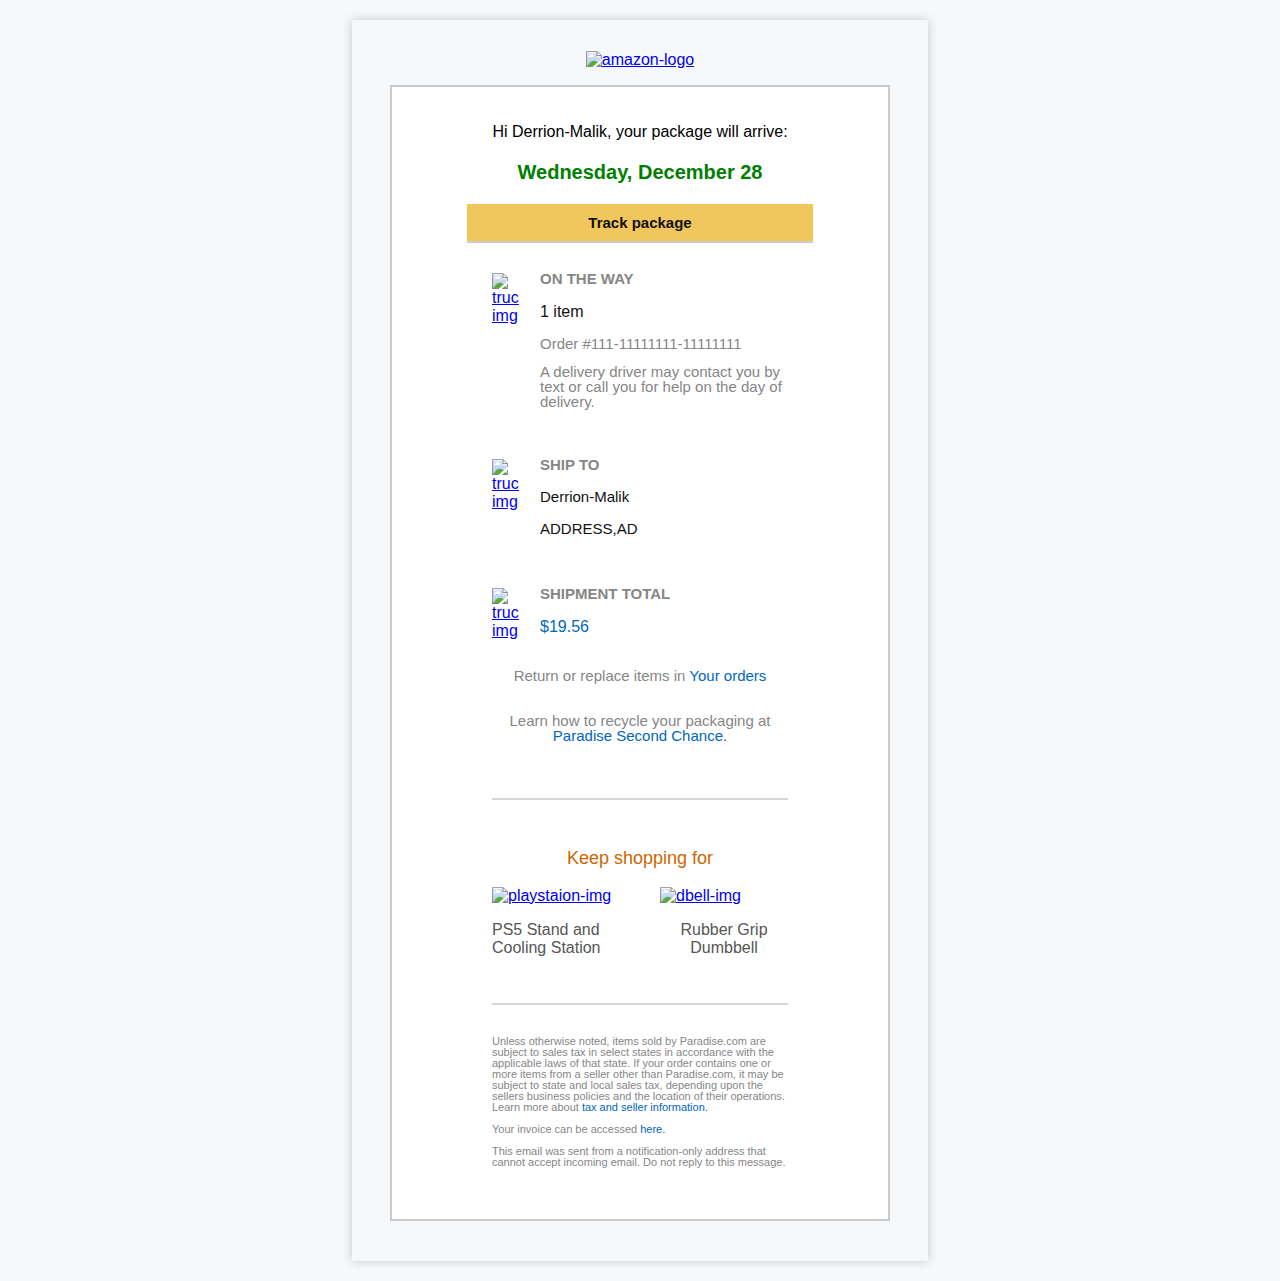
==== amazon-email/index.html @ 9d5cdab8 "amazon email" ====
<!DOCTYPE html>
<html lang="en" dir="ltr" xmlns:v="urn:schemas-microsoft-com:vml" xmlns:o="urn:schemas-microsoft-com:office:office">

<head>
    <meta charset="UTF-8">
    <meta http-equiv="X-UA-Compatible" content="IE=edge">
    <meta name="viewport" content="width=device-width, initial-scale=1.0, user-scalable=yes">
    <meta name="format-detection" content="telephone=no, date=no, address=no, email=no, url=no">
    <meta name="x-apple-disable-message-reformatting">
    <meta name="color-scheme" content="light only">
    <meta name="supported-color-schemes" content="light only">
    <title>Amazon Transactional Email</title>
</head>

<body style="background-color: #F6F9FC;">
    <!-- start of html email -->
    <table width="100%" border="0" cellspacing="0" cellpadding="0">
        <tr>
            <!-- start of container -->
            <td style="font-family: 'Lato',sans-serif, Arial, Helvetica;">
                <table width="600" align="center" cellspacing="0" cellpadding="0" border="0" style="padding: 12px;">
                    <tr>

                        <td
                            style="background-color: #f6f9fc; width: 100%;max-width: 600px; box-shadow: 0 0 10px rgba(0, 0, 0, .2);padding-bottom: 40px;">
                            <!-- start of header -->
                            <!-- <h1 style="text-align: center;">Paradise</h1> -->
                            <p align="center" style="padding-top: 15px;">
                                <a href="#">
                                    <img src="https://i.ibb.co/bBq4ktw/amazon-logo.png" alt="amazon-logo" border="0" width="110">
                                </a>
                            </p>
                            <!-- <a href="#" style="Margin: 0 auto;">
                                <img src="https://i.ibb.co/bBq4ktw/amazon-logo.png" alt="amazon-logo" border="0" style="text-align: center;">
                            </a> -->
                            <!-- end of header -->

                            <!-- start of inside container -->
                            <table width="500" align="center" cellspacing="0" cellpadding="0" border="0">
                                <tr>
                                    <td
                                        style="border: #cbcbcb 2px solid; width: 100%; max-width: 500px; background-color: #ffffff; padding-top: 20px; padding-bottom: 40px;">
                                        <table width="100%" align="center" cellspacing="0" cellpadding="0" border="0">
                                            <!-- start of package arriving -->
                                            <tr>
                                                <td width="100%" align="center" valign="middle">
                                                    <p>Hi Derrion-Malik, your package will arrive:</p>
                                                    <p style="color: green; font-weight: 700; font-size: 20px;">
                                                        Wednesday, December 28
                                                    </p>
                                                </td>
                                            </tr>

                                            <!-- end of package arriving -->
                                            <!-- start of track package button -->
                                            <tr>
                                                <td align="center">
                                                    <table width="100%" align="center" cellspacing="0" cellpadding="0"
                                                        border="0">
                                                        <tr>
                                                            <td align="center" style="border-radius:10px;">
                                                                <a href="https://example.com" target="_blank"
                                                                    style="font-size: 15px;font-weight: bold;text-decoration: none;color: #111111;background-color: #f1c65D;padding:10px 25px;border-bottom: 2px solid #cbcbcb;display: inline-block; width: 296px;">
                                                                    Track package
                                                                </a>
                                                            </td>
                                                        </tr>

                                                    </table>
                                                </td>
                                            </tr>
                                            <!-- end of track package button -->
                                            <!-- start of on the way row -->
                                            <tr>
                                                <td style="padding-top: 30px;">

                                                    <table width="296" align="center" cellspacing="0" cellpadding="0"
                                                        border="0">

                                                        <tr>
                                                            <td>
                                                                <!-- start of column one -->
                                                                <table width="27" align="left" cellspacing="0"
                                                                    cellpadding="0" border="0">
                                                                    <tr>
                                                                        <td
                                                                            style=" vertical-align: top;width: 27px; border: none;padding-right: 21px;">
                                                                            <a href="https://example.com"
                                                                                target="_blank">
                                                                                <img src="https://i.ibb.co/KWY4cDN/truck-img.png"
                                                                                    alt="truck-img" width="27"
                                                                                    style="max-width: 27px;" border="0">
                                                                            </a>
                                                                        </td>
                                                                    </tr>

                                                                </table>
                                                                <!-- end of column one -->

                                                                <!-- start of column two -->
                                                                <table width="248" align="left" cellspacing="0"
                                                                    cellpadding="0" border="0">
                                                                    <tr>
                                                                        <td
                                                                            style="vertical-align: top; text-align: left;">
                                                                            <p
                                                                                style="Margin-top: -2px; color:#868686;font-size:15px; line-height:15px; font-weight:bold;">
                                                                                ON THE WAY</p>
                                                                            <p
                                                                                style="color:#111111;font-size:16px;line-height:20px">
                                                                                1 item</p>
                                                                            <p
                                                                                style="Margin-top: -2px; color:#868686;font-size:15px; line-height:15px;">
                                                                                Order #111-11111111-11111111
                                                                            </p>
                                                                            <p
                                                                                style="Margin-top: -2px; color:#868686;font-size:15px; line-height:15px;">
                                                                                A delivery driver may contact
                                                                                you by text or call you for help
                                                                                on the day of delivery.
                                                                            </p>
                                                                        </td>
                                                                    </tr>

                                                                </table>
                                                                <!-- end of column two -->
                                                            </td>
                                                        </tr>
                                                    </table>

                                                </td>
                                            </tr>
                                            <!-- end of on the way row -->
                                            <!-- start of spacer -->
                                            <tr>
                                                <td height="35" style="min-width:1;line-height:35px;"></td>
                                            </tr>
                                            <!-- end of spacer -->

                                            <!-- start of ship to row -->
                                            <tr>
                                                <td>

                                                    <table width="296" align="center" cellspacing="0" cellpadding="0"
                                                        border="0">

                                                        <tr>
                                                            <td>
                                                                <!-- start of column one -->
                                                                <table width="27" align="left" cellspacing="0"
                                                                    cellpadding="0" border="0">
                                                                    <tr>
                                                                        <td
                                                                            style=" vertical-align: top;width: 27px; border: none;padding-right: 21px;">
                                                                            <a href="https://example.com"
                                                                                target="_blank">
                                                                                <img src="https://i.ibb.co/KWY4cDN/truck-img.png"
                                                                                    alt="truck-img" width="27"
                                                                                    style="max-width: 27px;" border="0">
                                                                            </a>
                                                                        </td>
                                                                    </tr>

                                                                </table>
                                                                <!-- end of column one -->

                                                                <!-- start of column two -->
                                                                <table width="248" align="left" cellspacing="0"
                                                                    cellpadding="0" border="0">
                                                                    <tr>
                                                                        <td
                                                                            style="vertical-align: top; text-align: left;">
                                                                            <p
                                                                                style="Margin-top: -2px; color:#868686;font-size:15px; line-height:15px; font-weight:bold;">
                                                                                SHIP TO</p>
                                                                            <p
                                                                                style="color:#111111; font-size:15px;line-height:20px;">
                                                                                Derrion-Malik</p>
                                                                            <p
                                                                                style="Margin-top: -2px; line-height:18px; color: #111111; font-size: 15px;">
                                                                                ADDRESS,AD
                                                                            </p>




                                                                        </td>
                                                                    </tr>

                                                                </table>
                                                                <!-- end of column two -->
                                                            </td>
                                                        </tr>
                                                    </table>

                                                </td>
                                            </tr>
                                            <!-- end of ship to row -->
                                            <!-- start of spacer -->
                                            <tr>
                                                <td height="35" style="min-width:1;line-height:35px;"></td>
                                            </tr>
                                            <!-- end of spacer -->

                                            <!-- start of ship to row -->
                                            <tr>
                                                <td>

                                                    <table width="296" align="center" cellspacing="0" cellpadding="0"
                                                        border="0">

                                                        <tr>
                                                            <td>
                                                                <!-- start of column one -->
                                                                <table width="27" align="left" cellspacing="0"
                                                                    cellpadding="0" border="0">
                                                                    <tr>
                                                                        <td
                                                                            style=" vertical-align: top;width: 27px; border: none;padding-right: 21px;">
                                                                            <a href="https://example.com"
                                                                                target="_blank">
                                                                                <img src="https://i.ibb.co/KWY4cDN/truck-img.png"
                                                                                    alt="truck-img" width="27"
                                                                                    style="max-width: 27px;" border="0">
                                                                            </a>
                                                                        </td>
                                                                    </tr>

                                                                </table>
                                                                <!-- end of column one -->

                                                                <!-- start of column two -->
                                                                <table width="248" align="left" cellspacing="0"
                                                                    cellpadding="0" border="0">
                                                                    <tr>
                                                                        <td
                                                                            style="vertical-align: top; text-align: left;">
                                                                            <p
                                                                                style="Margin-top: -2px; color:#868686;font-size:15px; line-height:15px; font-weight:bold;">
                                                                                SHIPMENT TOTAL</p>
                                                                            <p
                                                                                style="color:#0066c0; font-size:16px;line-height:20px;">
                                                                                $19.56</p>

                                                                        </td>
                                                                    </tr>

                                                                </table>
                                                                <!-- end of column two -->
                                                            </td>
                                                        </tr>
                                                    </table>

                                                </td>
                                            </tr>
                                            <!-- end of ship to row -->
                                            <!-- start of return-recycle info -->
                                            <tr>
                                                <td>
                                                    <table width="296" align="center" cellspacing="0" cellpadding="0"
                                                        border="0">
                                                        <tr>
                                                            <td align="center">
                                                                <p
                                                                    style="color: #868686; font-size: 15px; line-height: 15px;">
                                                                    Return or replace items in <span><a
                                                                            href="https://example.com"
                                                                            style="text-decoration: none;color: #0066c0;">Your
                                                                            orders</a></span>
                                                                </p>
                                                            </td>
                                                        </tr>
                                                        <tr>
                                                            <td align="center" style="padding-bottom: 40px;">
                                                                <p
                                                                    style="width: 296px; max-width: 296px;color: #868686; font-size: 15px; line-height: 15px;">
                                                                    Learn how to recycle your packaging at <span><a
                                                                            href="https://example.com"
                                                                            style="color: #0066c0;text-decoration: none;">Paradise
                                                                            Second Chance.</a></span>
                                                                </p>
                                                            </td>
                                                        </tr>

                                                    </table>
                                                </td>
                                            </tr>
                                            <!-- end of return-recycle info -->

                                            <tr>
                                                <td>
                                                    <table width="296" align="center" cellspacing="0" cellpadding="0"
                                                        border="0">
                                                        <tr>
                                                            <td align="center"
                                                                style="padding-top: 30px; border-top: 2px solid #d6d6d6;">
                                                                <p style="color: #cc6600; font-size: 18px;">Keep
                                                                    shopping for</p>

                                                            </td>
                                                        </tr>
                                                        <!-- start of recent items row -->
                                                        <tr>
                                                            <td style="padding-bottom: 30px; border-bottom: 2px solid #d6d6d6;">
                                                                <table width="296" align="center" cellspacing="0"
                                                                    cellpadding="0" border="0">
                                                                    <tr>
                                                                        <td>
                                                                            <!-- start of column one -->
                                                                            <table width="148" align="left"
                                                                                cellspacing="0" cellpadding="0"
                                                                                border="0">
                                                                                <tr>
                                                                                    <td>
                                                                                        <a href="https://example.com"
                                                                                            target="_blank">
                                                                                            <img src="https://i.ibb.co/yySXGLS/playstaion-img.jpg"
                                                                                                alt="playstaion-img"
                                                                                                width="128" height="128"
                                                                                                border="0">
                                                                                        </a>
                                                                                    </td>
                                                                                </tr>
                                                                                <tr>
                                                                                    <td>
                                                                                        <p><a style="text-decoration: none;color: #565656;"
                                                                                                href="https://example.com">PS5
                                                                                                Stand and Cooling
                                                                                                Station</a></p>

                                                                                    </td>
                                                                                </tr>

                                                                            </table>
                                                                            <!-- end of column one -->
                                                                            <!-- start of column two -->
                                                                            <table width="148" align="left"
                                                                                cellspacing="0" cellpadding="0"
                                                                                border="0" style="padding-left: 20px;">
                                                                                <tr>
                                                                                    <td>
                                                                                        <a href="https://example.com"
                                                                                            target="_blank">
                                                                                            <img src="https://i.ibb.co/nftByd6/dbell-img.jpg"
                                                                                                alt="dbell-img"
                                                                                                width="128" height="128"
                                                                                                border="0">
                                                                                        </a>
                                                                                    </td>
                                                                                </tr>
                                                                                <tr>
                                                                                    <td align="center">
                                                                                        <p><a style="text-decoration: none;color: #565656;"
                                                                                                href="https://example.com">Rubber
                                                                                                Grip Dumbbell</a></p>

                                                                                    </td>
                                                                                </tr>

                                                                            </table>
                                                                            <!-- end of column two -->
                                                                        </td>
                                                                    </tr>

                                                                </table>
                                                            </td>
                                                        </tr>
                                                        <!-- end of recent items row -->

                                                        <!-- start of footer -->
                                                        <tr>
                                                            <td style="padding-top: 20px;">
                                                                <table width="296" align="center" cellspacing="0"
                                                                    cellpadding="0" border="0">
                                                                    <tr>
                                                                        <td>
                                                                            <p
                                                                                style="font-size: 11px;line-height: 11px;color: #868686;">
                                                                                Unless
                                                                                otherwise noted, items sold by
                                                                                Paradise.com are subject to sales tax
                                                                                in select states in accordance with the
                                                                                applicable laws of that
                                                                                state. If your order contains one or
                                                                                more items from a seller other
                                                                                than Paradise.com, it may be subject to
                                                                                state and local sales tax,
                                                                                depending upon the sellers business
                                                                                policies and the location of
                                                                                their operations. Learn more about <span
                                                                                    ><a style="color: #0066c0; text-decoration: none;"
                                                                                        href="https://example.com">tax
                                                                                        and seller
                                                                                        information.</a></span></p>
                                                                            <p
                                                                                style="font-size: 11px;line-height: 11px;color: #868686;">
                                                                                Your
                                                                                invoice can be accessed <span
                                                                                    ><a style="color: #0066c0; text-decoration: none;"
                                                                                        href="https://example.com">here.</a></span>
                                                                            </p>
                                                                            <p
                                                                                style="font-size: 11px;line-height: 11px;color: #868686;">
                                                                                This email
                                                                                was sent from a notification-only
                                                                                address that cannot accept
                                                                                incoming email. Do not reply to this
                                                                                message.</p>
                                                                        </td>
                                                                    </tr>

                                                                </table>
                                                            </td>
                                                        </tr>
                                                        <!-- end of footer -->


                                                    </table>
                                                </td>
                                            </tr>


                                        </table>


                                    </td>
                                </tr>
                            </table>
                            <!-- end of inside container -->
                        </td>
                    </tr>
                </table>

            </td>
        </tr>

    </table>

</body>

</html>
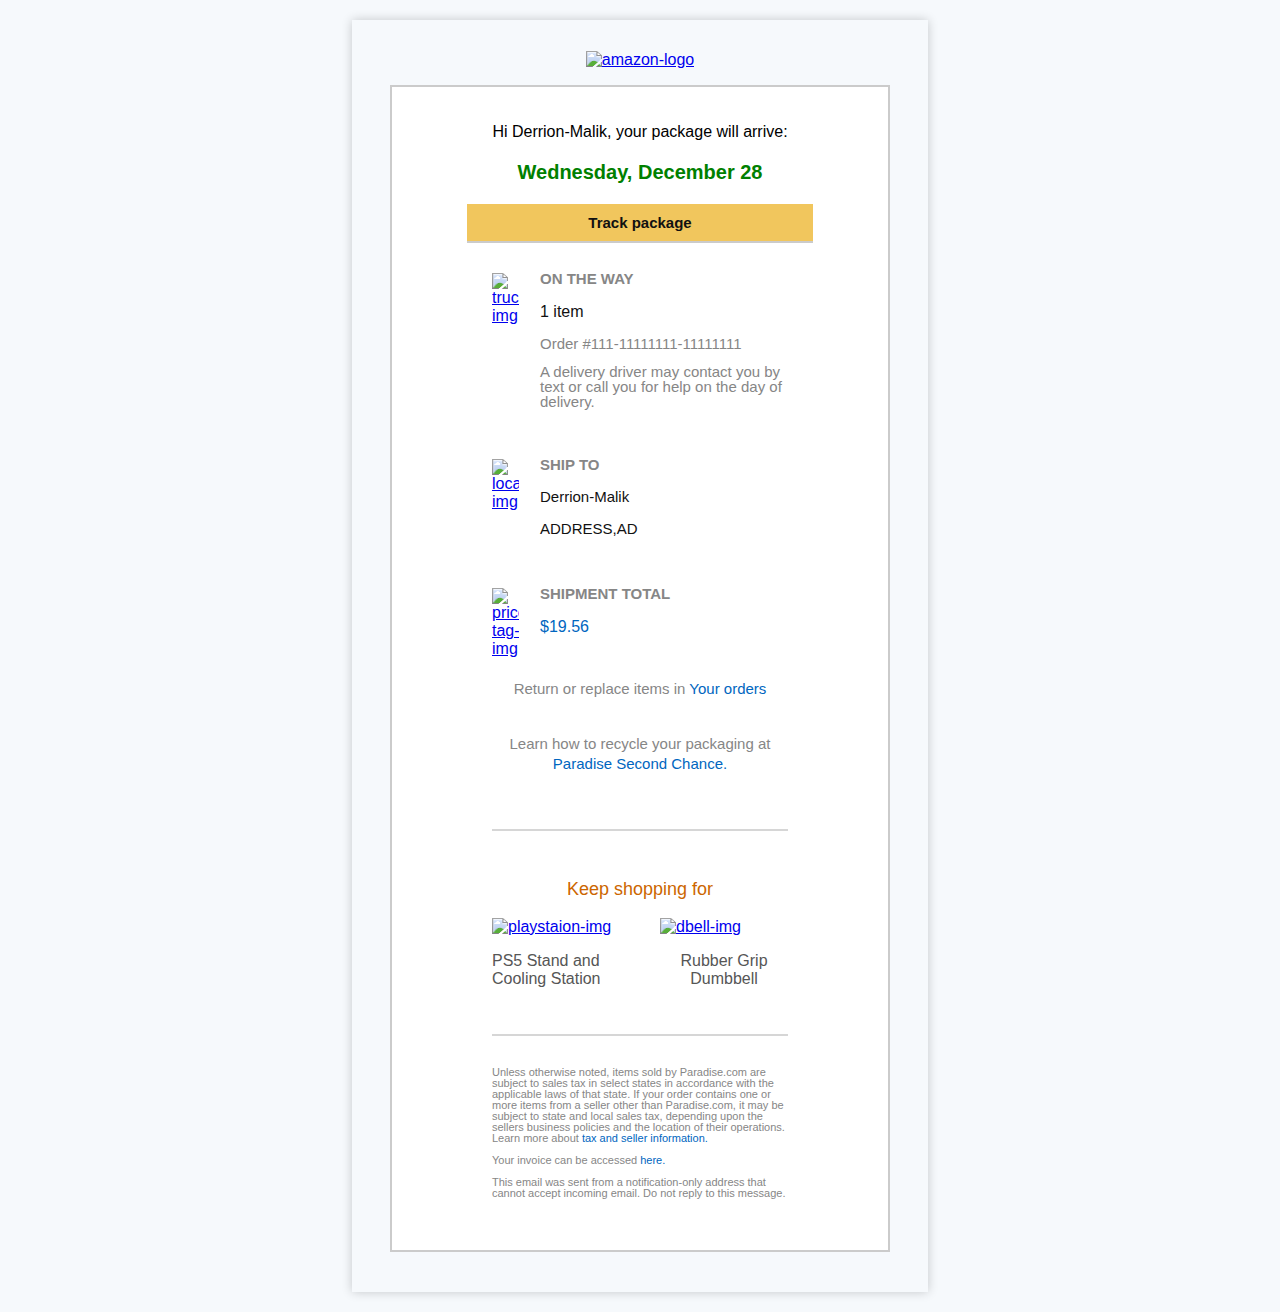
==== commit ff41de7e: "google analytics" ====
--- a/amazon-email/index.html
+++ b/amazon-email/index.html
@@ -14,33 +14,33 @@
 
 <body style="background-color: #F6F9FC;">
     <!-- start of html email -->
-    <table width="100%" border="0" cellspacing="0" cellpadding="0">
+    <table width="100%" border="0" cellspacing="0" cellpadding="0" role="presentation">
         <tr>
             <!-- start of container -->
             <td style="font-family: 'Lato',sans-serif, Arial, Helvetica;">
-                <table width="600" align="center" cellspacing="0" cellpadding="0" border="0" style="padding: 12px;">
+                <table width="600" align="center" cellspacing="0" cellpadding="0" border="0" style="padding: 12px;"
+                    role="presentation">
                     <tr>
 
                         <td
                             style="background-color: #f6f9fc; width: 100%;max-width: 600px; box-shadow: 0 0 10px rgba(0, 0, 0, .2);padding-bottom: 40px;">
                             <!-- start of header -->
-                            <!-- <h1 style="text-align: center;">Paradise</h1> -->
                             <p align="center" style="padding-top: 15px;">
                                 <a href="#">
-                                    <img src="https://i.ibb.co/bBq4ktw/amazon-logo.png" alt="amazon-logo" border="0" width="110">
+                                    <img src="https://i.ibb.co/bBq4ktw/amazon-logo.png" alt="amazon-logo" border="0"
+                                        width="110">
                                 </a>
                             </p>
-                            <!-- <a href="#" style="Margin: 0 auto;">
-                                <img src="https://i.ibb.co/bBq4ktw/amazon-logo.png" alt="amazon-logo" border="0" style="text-align: center;">
-                            </a> -->
                             <!-- end of header -->
 
                             <!-- start of inside container -->
-                            <table width="500" align="center" cellspacing="0" cellpadding="0" border="0">
+                            <table width="500" align="center" cellspacing="0" cellpadding="0" border="0"
+                                role="presentation">
                                 <tr>
                                     <td
                                         style="border: #cbcbcb 2px solid; width: 100%; max-width: 500px; background-color: #ffffff; padding-top: 20px; padding-bottom: 40px;">
-                                        <table width="100%" align="center" cellspacing="0" cellpadding="0" border="0">
+                                        <table width="100%" align="center" cellspacing="0" cellpadding="0" border="0"
+                                            role="presentation">
                                             <!-- start of package arriving -->
                                             <tr>
                                                 <td width="100%" align="center" valign="middle">
@@ -56,7 +56,7 @@
                                             <tr>
                                                 <td align="center">
                                                     <table width="100%" align="center" cellspacing="0" cellpadding="0"
-                                                        border="0">
+                                                        border="0" role="presentation">
                                                         <tr>
                                                             <td align="center" style="border-radius:10px;">
                                                                 <a href="https://example.com" target="_blank"
@@ -75,13 +75,13 @@
                                                 <td style="padding-top: 30px;">
 
                                                     <table width="296" align="center" cellspacing="0" cellpadding="0"
-                                                        border="0">
+                                                        border="0" role="presentation">
 
                                                         <tr>
                                                             <td>
                                                                 <!-- start of column one -->
                                                                 <table width="27" align="left" cellspacing="0"
-                                                                    cellpadding="0" border="0">
+                                                                    cellpadding="0" border="0" role="presentation">
                                                                     <tr>
                                                                         <td
                                                                             style=" vertical-align: top;width: 27px; border: none;padding-right: 21px;">
@@ -99,7 +99,7 @@
 
                                                                 <!-- start of column two -->
                                                                 <table width="248" align="left" cellspacing="0"
-                                                                    cellpadding="0" border="0">
+                                                                    cellpadding="0" border="0" role="presentation">
                                                                     <tr>
                                                                         <td
                                                                             style="vertical-align: top; text-align: left;">
@@ -142,20 +142,20 @@
                                                 <td>
 
                                                     <table width="296" align="center" cellspacing="0" cellpadding="0"
-                                                        border="0">
+                                                        border="0" role="presentation">
 
                                                         <tr>
                                                             <td>
                                                                 <!-- start of column one -->
                                                                 <table width="27" align="left" cellspacing="0"
-                                                                    cellpadding="0" border="0">
+                                                                    cellpadding="0" border="0" role="presentation">
                                                                     <tr>
                                                                         <td
                                                                             style=" vertical-align: top;width: 27px; border: none;padding-right: 21px;">
                                                                             <a href="https://example.com"
                                                                                 target="_blank">
-                                                                                <img src="https://i.ibb.co/KWY4cDN/truck-img.png"
-                                                                                    alt="truck-img" width="27"
+                                                                                <img src="https://i.ibb.co/S37sp4q/location-img.png"
+                                                                                    alt="location-img" width="27"
                                                                                     style="max-width: 27px;" border="0">
                                                                             </a>
                                                                         </td>
@@ -166,7 +166,7 @@
 
                                                                 <!-- start of column two -->
                                                                 <table width="248" align="left" cellspacing="0"
-                                                                    cellpadding="0" border="0">
+                                                                    cellpadding="0" border="0" role="presentation">
                                                                     <tr>
                                                                         <td
                                                                             style="vertical-align: top; text-align: left;">
@@ -207,20 +207,20 @@
                                                 <td>
 
                                                     <table width="296" align="center" cellspacing="0" cellpadding="0"
-                                                        border="0">
+                                                        border="0" role="presentation">
 
                                                         <tr>
                                                             <td>
                                                                 <!-- start of column one -->
                                                                 <table width="27" align="left" cellspacing="0"
-                                                                    cellpadding="0" border="0">
+                                                                    cellpadding="0" border="0" role="presentation">
                                                                     <tr>
                                                                         <td
                                                                             style=" vertical-align: top;width: 27px; border: none;padding-right: 21px;">
                                                                             <a href="https://example.com"
                                                                                 target="_blank">
-                                                                                <img src="https://i.ibb.co/KWY4cDN/truck-img.png"
-                                                                                    alt="truck-img" width="27"
+                                                                                <img src="https://i.ibb.co/sR33t3S/price-tag-img.png"
+                                                                                    alt="price-tag-img" width="27"
                                                                                     style="max-width: 27px;" border="0">
                                                                             </a>
                                                                         </td>
@@ -231,7 +231,7 @@
 
                                                                 <!-- start of column two -->
                                                                 <table width="248" align="left" cellspacing="0"
-                                                                    cellpadding="0" border="0">
+                                                                    cellpadding="0" border="0" role="presentation">
                                                                     <tr>
                                                                         <td
                                                                             style="vertical-align: top; text-align: left;">
@@ -254,11 +254,18 @@
                                                 </td>
                                             </tr>
                                             <!-- end of ship to row -->
+
+                                            <!-- start of spacer -->
+                                            <tr>
+                                                <td height="8" style="min-width:1;line-height:8px;"></td>
+                                            </tr>
+                                            <!-- end of spacer -->
+
                                             <!-- start of return-recycle info -->
                                             <tr>
                                                 <td>
                                                     <table width="296" align="center" cellspacing="0" cellpadding="0"
-                                                        border="0">
+                                                        border="0" role="presentation">
                                                         <tr>
                                                             <td align="center">
                                                                 <p
@@ -270,10 +277,15 @@
                                                                 </p>
                                                             </td>
                                                         </tr>
+                                                        <!-- start of spacer -->
+                                                        <tr>
+                                                            <td height="8" style="min-width:1;line-height:8px;"></td>
+                                                        </tr>
+                                                        <!-- end of spacer -->
                                                         <tr>
                                                             <td align="center" style="padding-bottom: 40px;">
                                                                 <p
-                                                                    style="width: 296px; max-width: 296px;color: #868686; font-size: 15px; line-height: 15px;">
+                                                                    style="width: 296px; max-width: 296px;color: #868686; font-size: 15px; line-height: 20px;">
                                                                     Learn how to recycle your packaging at <span><a
                                                                             href="https://example.com"
                                                                             style="color: #0066c0;text-decoration: none;">Paradise
@@ -290,7 +302,7 @@
                                             <tr>
                                                 <td>
                                                     <table width="296" align="center" cellspacing="0" cellpadding="0"
-                                                        border="0">
+                                                        border="0" role="presentation">
                                                         <tr>
                                                             <td align="center"
                                                                 style="padding-top: 30px; border-top: 2px solid #d6d6d6;">
@@ -301,15 +313,16 @@
                                                         </tr>
                                                         <!-- start of recent items row -->
                                                         <tr>
-                                                            <td style="padding-bottom: 30px; border-bottom: 2px solid #d6d6d6;">
+                                                            <td
+                                                                style="padding-bottom: 30px; border-bottom: 2px solid #d6d6d6;">
                                                                 <table width="296" align="center" cellspacing="0"
-                                                                    cellpadding="0" border="0">
+                                                                    cellpadding="0" border="0" role="presentation">
                                                                     <tr>
                                                                         <td>
                                                                             <!-- start of column one -->
                                                                             <table width="148" align="left"
                                                                                 cellspacing="0" cellpadding="0"
-                                                                                border="0">
+                                                                                border="0" role="presentation">
                                                                                 <tr>
                                                                                     <td>
                                                                                         <a href="https://example.com"
@@ -336,7 +349,8 @@
                                                                             <!-- start of column two -->
                                                                             <table width="148" align="left"
                                                                                 cellspacing="0" cellpadding="0"
-                                                                                border="0" style="padding-left: 20px;">
+                                                                                role="presentation" border="0"
+                                                                                style="padding-left: 20px;">
                                                                                 <tr>
                                                                                     <td>
                                                                                         <a href="https://example.com"
@@ -371,7 +385,7 @@
                                                         <tr>
                                                             <td style="padding-top: 20px;">
                                                                 <table width="296" align="center" cellspacing="0"
-                                                                    cellpadding="0" border="0">
+                                                                    cellpadding="0" border="0" role="presentation">
                                                                     <tr>
                                                                         <td>
                                                                             <p
@@ -387,16 +401,17 @@
                                                                                 state and local sales tax,
                                                                                 depending upon the sellers business
                                                                                 policies and the location of
-                                                                                their operations. Learn more about <span
-                                                                                    ><a style="color: #0066c0; text-decoration: none;"
+                                                                                their operations. Learn more about
+                                                                                <span><a style="color: #0066c0; text-decoration: none;"
                                                                                         href="https://example.com">tax
                                                                                         and seller
-                                                                                        information.</a></span></p>
+                                                                                        information.</a></span>
+                                                                            </p>
                                                                             <p
                                                                                 style="font-size: 11px;line-height: 11px;color: #868686;">
                                                                                 Your
-                                                                                invoice can be accessed <span
-                                                                                    ><a style="color: #0066c0; text-decoration: none;"
+                                                                                invoice can be accessed <span><a
+                                                                                        style="color: #0066c0; text-decoration: none;"
                                                                                         href="https://example.com">here.</a></span>
                                                                             </p>
                                                                             <p
@@ -418,8 +433,6 @@
                                                     </table>
                                                 </td>
                                             </tr>
-
-
                                         </table>
 
 
